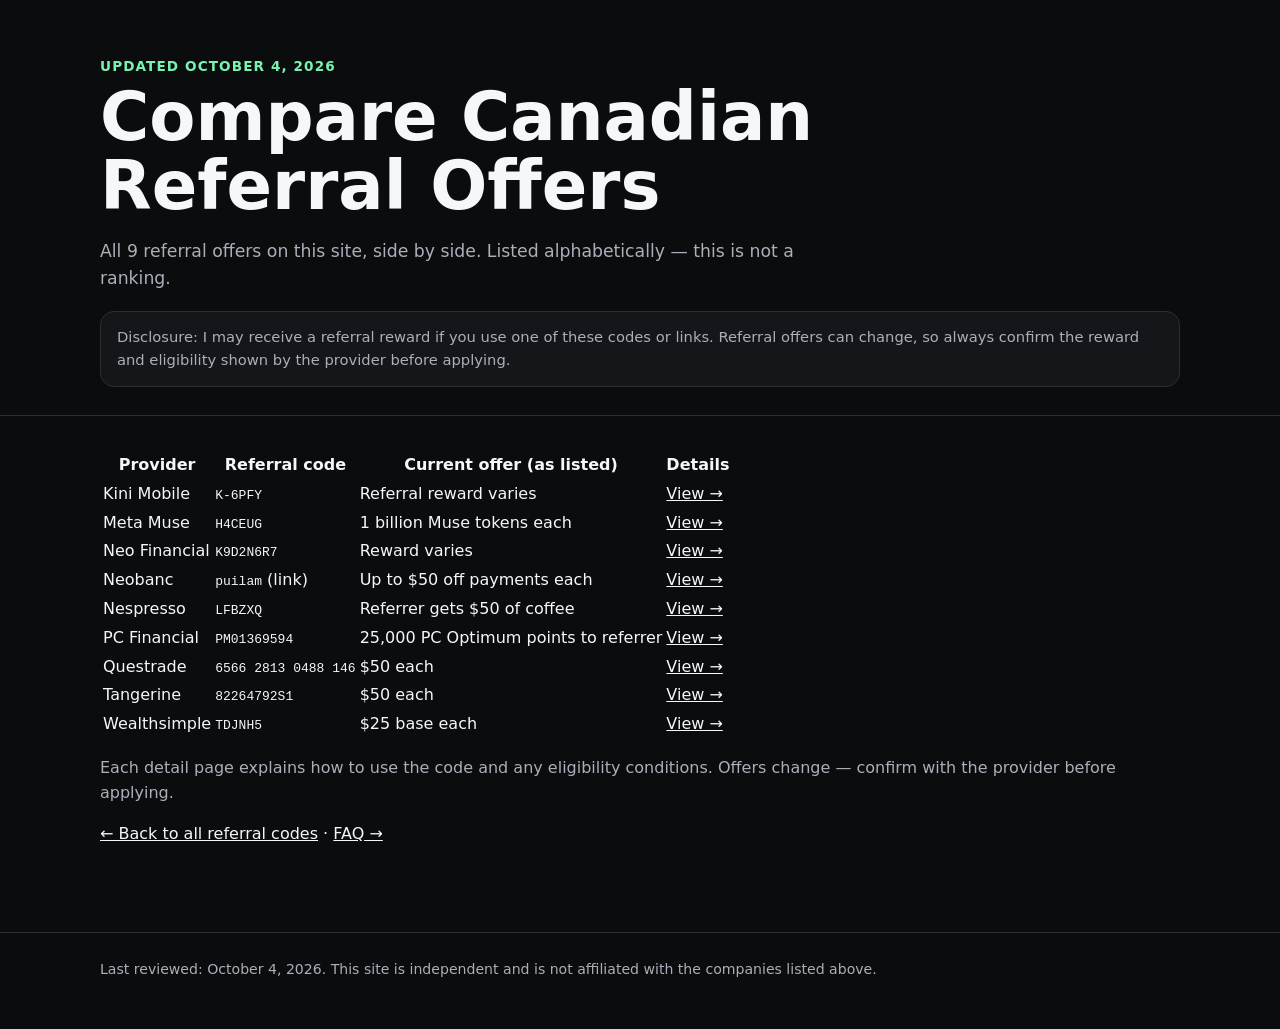
==== compare.html @ 427539eb "加入GA4追蹤（G-B30LPF75L4），12頁自動記錄outbound clicks" ====
<!doctype html>
<html lang="en-CA">
<head><!-- Google tag (gtag.js) -->
<script async src="https://www.googletagmanager.com/gtag/js?id=G-B30LPF75L4"></script>
<script>
  window.dataLayer = window.dataLayer || [];
  function gtag(){dataLayer.push(arguments);}
  gtag("js", new Date());
  gtag("config", "G-B30LPF75L4");
</script>
<meta charset="utf-8">
<meta name="viewport" content="width=device-width,initial-scale=1">
<title>Compare Canadian Referral Offers | October 2026</title>
<meta name="description" content="Side-by-side comparison of 9 Canadian referral offers: Wealthsimple, Questrade, Neo Financial, Meta Muse, Neobanc, Nespresso, Kini Mobile, Tangerine and PC Financial."><meta property="og:title" content="Compare Canadian Referral Offers | October 2026"><meta property="og:description" content="Side-by-side comparison of 9 Canadian referral offers: Wealthsimple, Questrade, Neo Financial, Meta Muse, Neobanc, Nespresso, Kini Mobile, Tangerine and PC Financial."><meta property="og:url" content="https://davidchung1998.github.io/canada-referral-hub/compare.html"><meta property="og:type" content="website"><meta property="og:site_name" content="Canada Referral Hub"><meta property="og:locale" content="en_CA">
<meta name="robots" content="index,follow,max-image-preview:large">
<link rel="stylesheet" href="styles.css"><link rel="canonical" href="https://davidchung1998.github.io/canada-referral-hub/compare.html">
<script type="application/ld+json">
{"@context":"https://schema.org","@type":"WebPage","name":"Compare Canadian Referral Offers","description":"Side-by-side comparison of 9 Canadian referral offers."}
</script>
</head>
<body>
<header>
  <div class="wrap">
    <div class="eyebrow">Updated October 4, 2026</div>
    <h1>Compare Canadian Referral Offers</h1>
    <p class="lead">All 9 referral offers on this site, side by side. Listed alphabetically — this is not a ranking.</p>
    <div class="disclosure">Disclosure: I may receive a referral reward if you use one of these codes or links. Referral offers can change, so always confirm the reward and eligibility shown by the provider before applying.</div>
  </div>
</header>
<main>
  <div class="wrap">
    <table>
      <thead><tr><th>Provider</th><th>Referral code</th><th>Current offer (as listed)</th><th>Details</th></tr></thead>
      <tbody>
        <tr><td>Kini Mobile</td><td><code>K-6PFY</code></td><td>Referral reward varies</td><td><a href="kini-mobile-referral-code.html">View →</a></td></tr>
        <tr><td>Meta Muse</td><td><code>H4CEUG</code></td><td>1 billion Muse tokens each</td><td><a href="meta-muse-referral-code.html">View →</a></td></tr>
        <tr><td>Neo Financial</td><td><code>K9D2N6R7</code></td><td>Reward varies</td><td><a href="neo-financial-referral-canada.html">View →</a></td></tr>
        <tr><td>Neobanc</td><td><code>puilam</code> (link)</td><td>Up to $50 off payments each</td><td><a href="neobanc-referral-canada.html">View →</a></td></tr>
        <tr><td>Nespresso</td><td><code>LFBZXQ</code></td><td>Referrer gets $50 of coffee</td><td><a href="nespresso-referral-code-canada.html">View →</a></td></tr>
        <tr><td>PC Financial</td><td><code>PM01369594</code></td><td>25,000 PC Optimum points to referrer</td><td><a href="pc-financial-referral-code.html">View →</a></td></tr>
        <tr><td>Questrade</td><td><code>6566 2813 0488 146</code></td><td>$50 each</td><td><a href="questrade-referral-code-canada.html">View →</a></td></tr>
        <tr><td>Tangerine</td><td><code>82264792S1</code></td><td>$50 each</td><td><a href="tangerine-orange-key-referral.html">View →</a></td></tr>
        <tr><td>Wealthsimple</td><td><code>TDJNH5</code></td><td>$25 base each</td><td><a href="wealthsimple-referral-canada.html">View →</a></td></tr>
      </tbody>
    </table>
    <p class="muted">Each detail page explains how to use the code and any eligibility conditions. Offers change — confirm with the provider before applying.</p>
    <p><a href="index.html">← Back to all referral codes</a> · <a href="faq.html">FAQ →</a></p>
  </div>
</main>
<footer>
  <div class="wrap">Last reviewed: October 4, 2026. This site is independent and is not affiliated with the companies listed above.</div>
</footer>
</body></html>
---- styles.css ----
:root{
  --bg:#0b0c0e;--panel:#14161a;--panel2:#1a1d22;--text:#f5f7fa;--muted:#a9b0ba;
  --line:#2a2e35;--accent:#79f2b0;--accent2:#b7ffd4;--warn:#ffd27a;
}
*{box-sizing:border-box}
body{margin:0;font-family:Inter,ui-sans-serif,system-ui,-apple-system,BlinkMacSystemFont,"Segoe UI",sans-serif;background:var(--bg);color:var(--text);line-height:1.55}
a{color:inherit}
.wrap{width:min(1080px,calc(100% - 32px));margin:auto}
header{padding:56px 0 28px;border-bottom:1px solid var(--line)}
.eyebrow{color:var(--accent);font-weight:700;font-size:.85rem;letter-spacing:.08em;text-transform:uppercase}
h1{font-size:clamp(2rem,6vw,4.2rem);line-height:1.02;margin:.4rem 0 1rem;max-width:900px}
.lead{font-size:1.08rem;color:var(--muted);max-width:760px}
.disclosure{margin-top:20px;padding:14px 16px;border:1px solid var(--line);border-radius:14px;background:var(--panel);color:var(--muted);font-size:.92rem}
main{padding:34px 0 70px}
.grid{display:grid;grid-template-columns:repeat(3,minmax(0,1fr));gap:16px}
.card{display:flex;flex-direction:column;gap:12px;padding:20px;border:1px solid var(--line);border-radius:18px;background:var(--panel);text-decoration:none;min-height:230px}
.card:hover{border-color:#4a515c;background:var(--panel2)}
.rank{display:flex;justify-content:space-between;gap:12px;align-items:flex-start}
.num{color:var(--muted);font-size:.85rem}
.badge{font-size:.78rem;font-weight:700;border:1px solid #395845;background:#14251c;color:var(--accent2);padding:4px 8px;border-radius:999px;white-space:nowrap}
.card h2{font-size:1.25rem;margin:0}
.value{font-size:1.05rem;font-weight:700}
.muted{color:var(--muted)}
.code{font-family:ui-monospace,SFMono-Regular,Menlo,monospace;background:#0f1114;border:1px solid var(--line);padding:10px 12px;border-radius:10px;overflow-wrap:anywhere}
.more{margin-top:auto;color:var(--accent);font-weight:700}
.page{max-width:800px}
.back{display:inline-block;margin-bottom:24px;color:var(--muted);text-decoration:none}
.back:hover{color:var(--text)}
.hero{padding:26px;border:1px solid var(--line);border-radius:22px;background:var(--panel);margin-bottom:22px}
.hero h1{font-size:clamp(2rem,5vw,3.4rem)}
.statrow{display:grid;grid-template-columns:1fr 1fr;gap:12px;margin:20px 0}
.stat{padding:14px;border:1px solid var(--line);border-radius:14px;background:#101216}
.label{font-size:.78rem;color:var(--muted);text-transform:uppercase;letter-spacing:.06em}
.big{font-size:1.1rem;font-weight:700;margin-top:4px}
.actions{display:flex;gap:10px;flex-wrap:wrap;margin-top:16px}
.btn{display:inline-block;text-decoration:none;padding:11px 15px;border-radius:12px;font-weight:800;border:1px solid var(--line);background:var(--panel2);color:var(--text);font:inherit;cursor:pointer}
.btn.primary{background:var(--accent);color:#08120d;border-color:var(--accent)}
section{padding:20px 0}
section h2{margin:0 0 10px;font-size:1.3rem}
ol{padding-left:1.3rem}
li{margin:8px 0}
.note{padding:14px 16px;border-left:3px solid var(--warn);background:#1d1910;color:#eadfca;border-radius:0 12px 12px 0}
footer{border-top:1px solid var(--line);padding:26px 0 48px;color:var(--muted);font-size:.88rem}
.smalllinks{display:flex;gap:14px;flex-wrap:wrap;margin-top:8px}
@media(max-width:800px){.grid{grid-template-columns:1fr 1fr}}
@media(max-width:560px){.grid{grid-template-columns:1fr}.statrow{grid-template-columns:1fr}header{padding-top:38px}}
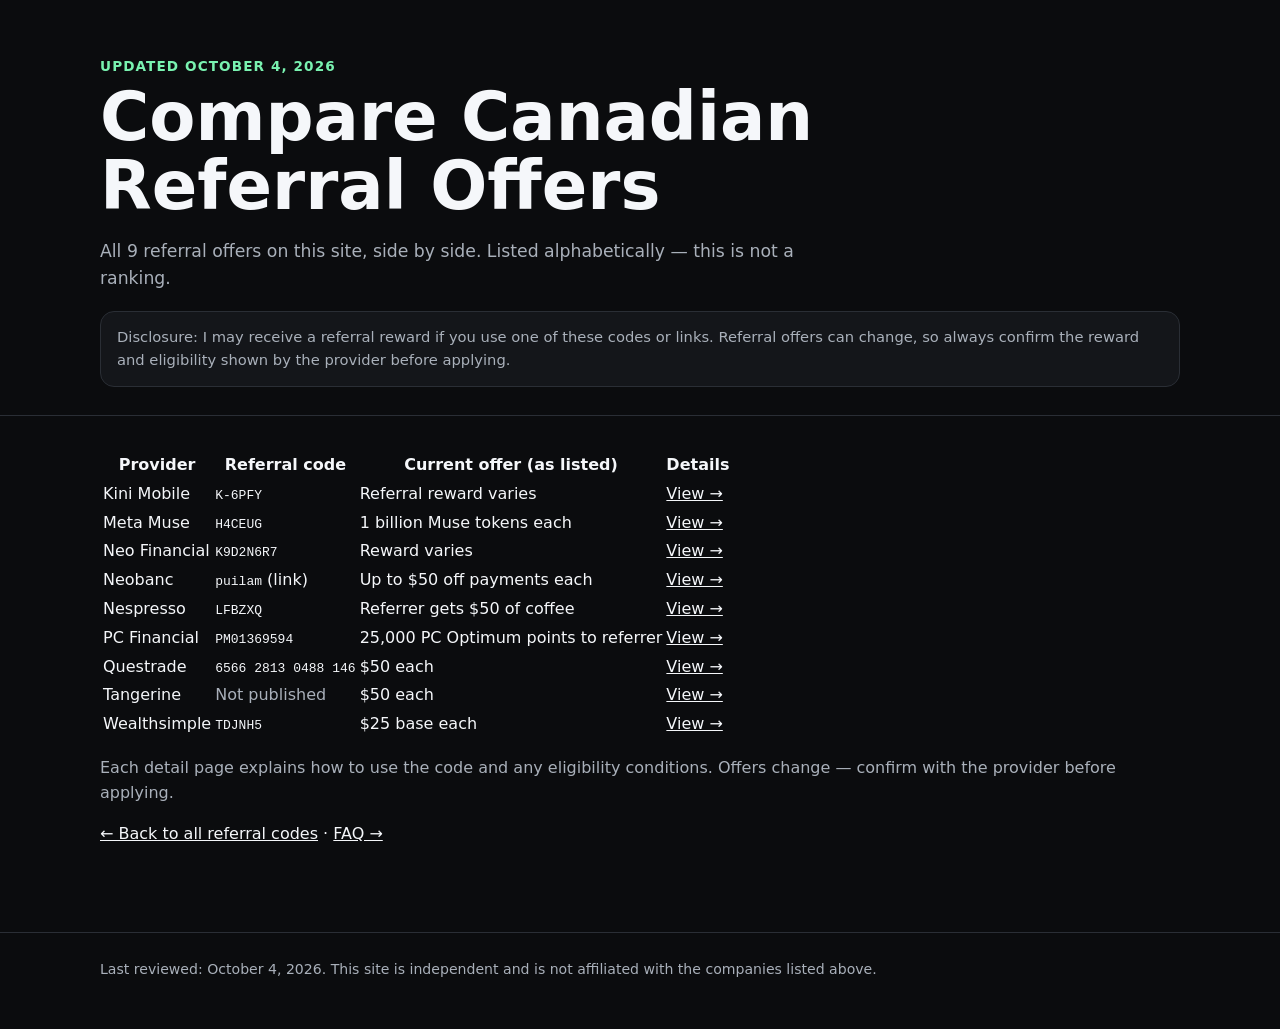
==== commit af2518a9: "Remove public Tangerine Orange Key (82264792S1) from index, detail page, compare and llms.txt — keep" ====
--- a/compare.html
+++ b/compare.html
@@ -39,7 +39,7 @@
         <tr><td>Nespresso</td><td><code>LFBZXQ</code></td><td>Referrer gets $50 of coffee</td><td><a href="nespresso-referral-code-canada.html">View →</a></td></tr>
         <tr><td>PC Financial</td><td><code>PM01369594</code></td><td>25,000 PC Optimum points to referrer</td><td><a href="pc-financial-referral-code.html">View →</a></td></tr>
         <tr><td>Questrade</td><td><code>6566 2813 0488 146</code></td><td>$50 each</td><td><a href="questrade-referral-code-canada.html">View →</a></td></tr>
-        <tr><td>Tangerine</td><td><code>82264792S1</code></td><td>$50 each</td><td><a href="tangerine-orange-key-referral.html">View →</a></td></tr>
+        <tr><td>Tangerine</td><td><span class="muted">Not published</span></td><td>$50 each</td><td><a href="tangerine-orange-key-referral.html">View →</a></td></tr>
         <tr><td>Wealthsimple</td><td><code>TDJNH5</code></td><td>$25 base each</td><td><a href="wealthsimple-referral-canada.html">View →</a></td></tr>
       </tbody>
     </table>
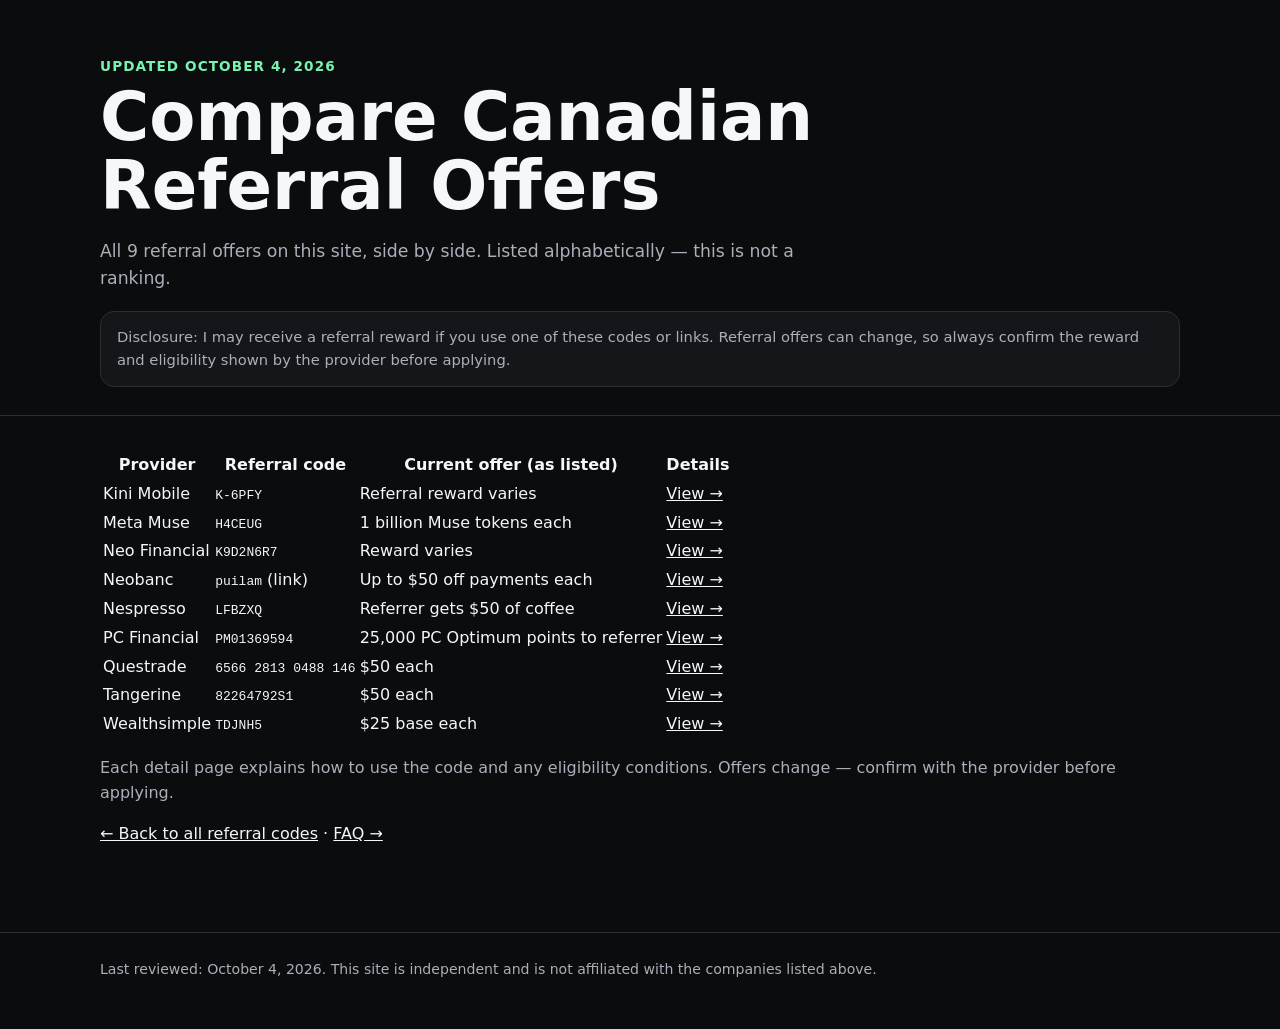
==== commit 2fed6aaf: "Restore Tangerine Orange Key on index, detail page, compare and llms.txt (user decision 2026-10-22: " ====
--- a/compare.html
+++ b/compare.html
@@ -39,7 +39,7 @@
         <tr><td>Nespresso</td><td><code>LFBZXQ</code></td><td>Referrer gets $50 of coffee</td><td><a href="nespresso-referral-code-canada.html">View →</a></td></tr>
         <tr><td>PC Financial</td><td><code>PM01369594</code></td><td>25,000 PC Optimum points to referrer</td><td><a href="pc-financial-referral-code.html">View →</a></td></tr>
         <tr><td>Questrade</td><td><code>6566 2813 0488 146</code></td><td>$50 each</td><td><a href="questrade-referral-code-canada.html">View →</a></td></tr>
-        <tr><td>Tangerine</td><td><span class="muted">Not published</span></td><td>$50 each</td><td><a href="tangerine-orange-key-referral.html">View →</a></td></tr>
+        <tr><td>Tangerine</td><td><code>82264792S1</code></td><td>$50 each</td><td><a href="tangerine-orange-key-referral.html">View →</a></td></tr>
         <tr><td>Wealthsimple</td><td><code>TDJNH5</code></td><td>$25 base each</td><td><a href="wealthsimple-referral-canada.html">View →</a></td></tr>
       </tbody>
     </table>
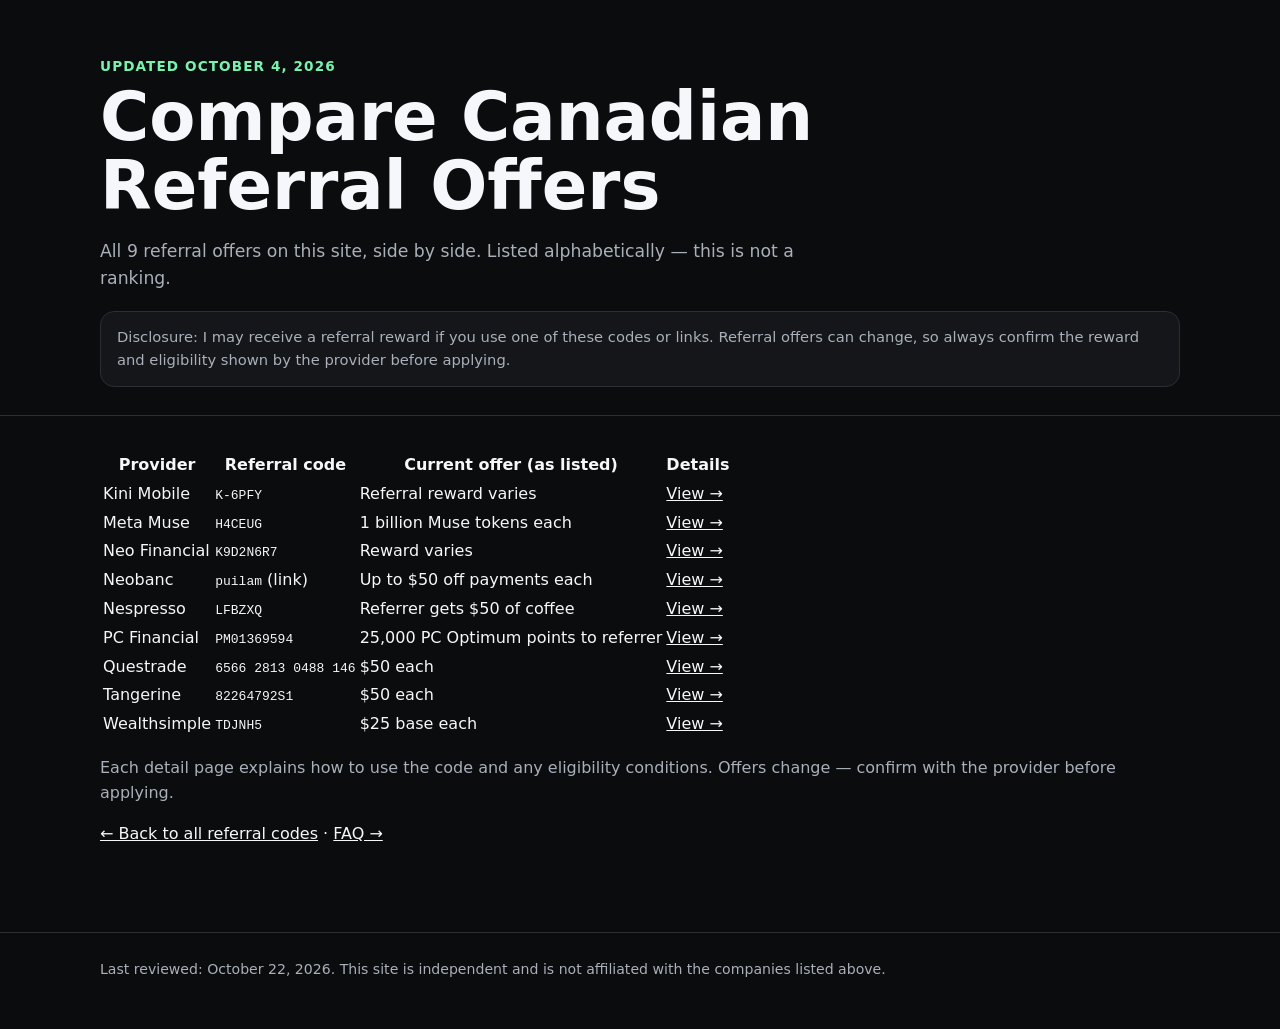
==== commit 8d1a75e7: "AI Search Visibility: refresh date signals, visible update/verification dates, Neo official sources," ====
--- a/compare.html
+++ b/compare.html
@@ -15,7 +15,7 @@
 <meta name="robots" content="index,follow,max-image-preview:large">
 <link rel="stylesheet" href="styles.css"><link rel="canonical" href="https://davidchung1998.github.io/canada-referral-hub/compare.html">
 <script type="application/ld+json">
-{"@context":"https://schema.org","@type":"WebPage","name":"Compare Canadian Referral Offers","description":"Side-by-side comparison of 9 Canadian referral offers."}
+{"@context":"https://schema.org","@type":"WebPage","name":"Compare Canadian Referral Offers","description":"Side-by-side comparison of 9 Canadian referral offers.","dateModified":"2026-10-22"}
 </script>
 </head>
 <body>
@@ -48,6 +48,6 @@
   </div>
 </main>
 <footer>
-  <div class="wrap">Last reviewed: October 4, 2026. This site is independent and is not affiliated with the companies listed above.</div>
+  <div class="wrap">Last reviewed: October 22, 2026. This site is independent and is not affiliated with the companies listed above.</div>
 </footer>
 </body></html>
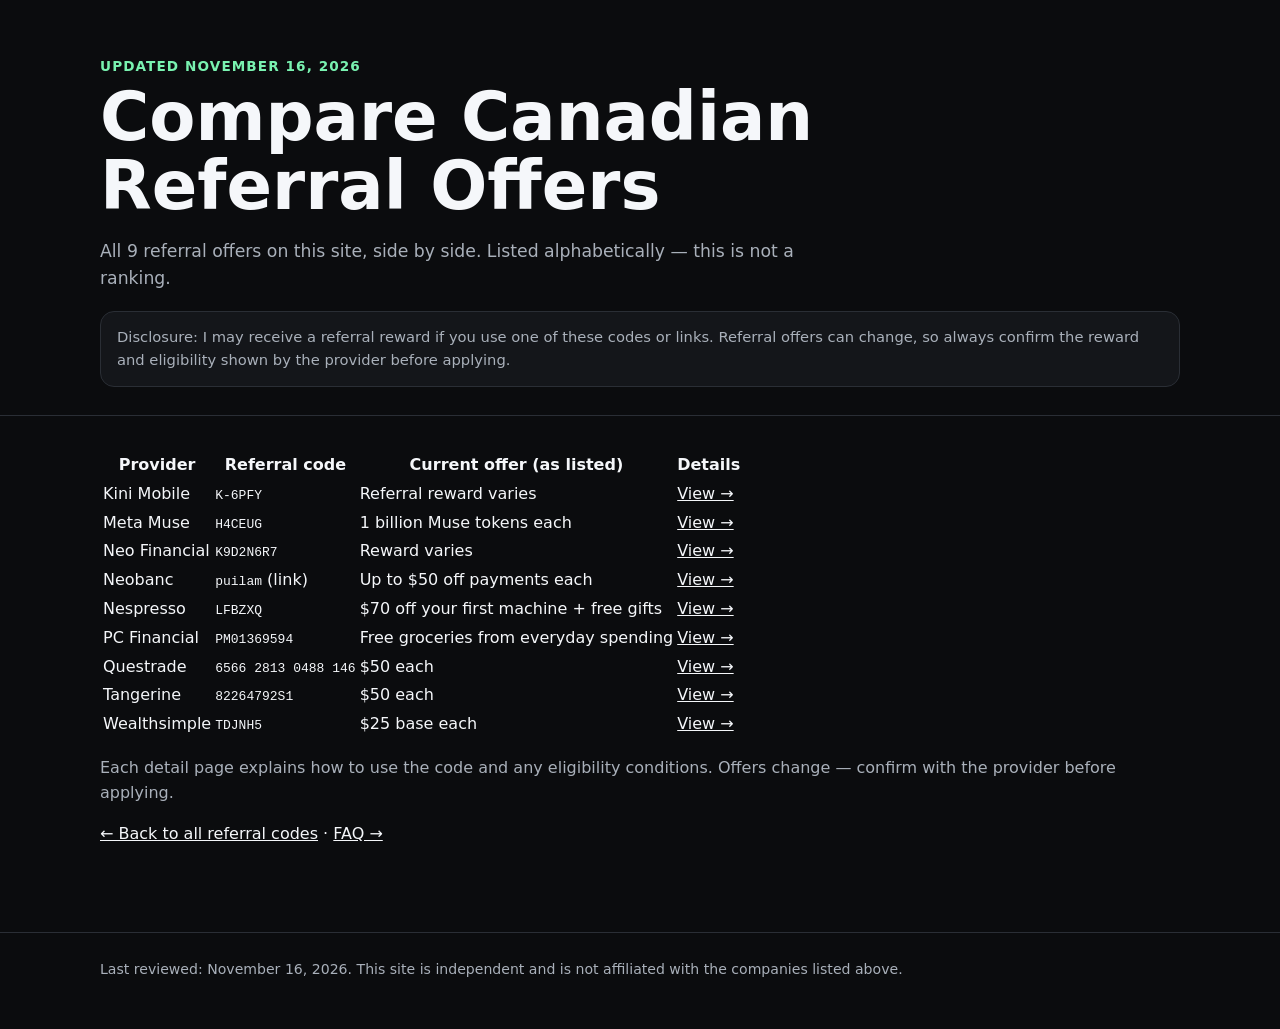
==== commit 474a526b: "Rewrite PC Financial and Nespresso pages in short visitor-first copy (new content direction, Nov 16 " ====
--- a/compare.html
+++ b/compare.html
@@ -10,18 +10,18 @@
 </script>
 <meta charset="utf-8">
 <meta name="viewport" content="width=device-width,initial-scale=1">
-<title>Compare Canadian Referral Offers | October 2026</title>
-<meta name="description" content="Side-by-side comparison of 9 Canadian referral offers: Wealthsimple, Questrade, Neo Financial, Meta Muse, Neobanc, Nespresso, Kini Mobile, Tangerine and PC Financial."><meta property="og:title" content="Compare Canadian Referral Offers | October 2026"><meta property="og:description" content="Side-by-side comparison of 9 Canadian referral offers: Wealthsimple, Questrade, Neo Financial, Meta Muse, Neobanc, Nespresso, Kini Mobile, Tangerine and PC Financial."><meta property="og:url" content="https://davidchung1998.github.io/canada-referral-hub/compare.html"><meta property="og:type" content="website"><meta property="og:site_name" content="Canada Referral Hub"><meta property="og:locale" content="en_CA">
+<title>Compare Canadian Referral Offers | November 2026</title>
+<meta name="description" content="Side-by-side comparison of 9 Canadian referral offers: Wealthsimple, Questrade, Neo Financial, Meta Muse, Neobanc, Nespresso, Kini Mobile, Tangerine and PC Financial."><meta property="og:title" content="Compare Canadian Referral Offers | November 2026"><meta property="og:description" content="Side-by-side comparison of 9 Canadian referral offers: Wealthsimple, Questrade, Neo Financial, Meta Muse, Neobanc, Nespresso, Kini Mobile, Tangerine and PC Financial."><meta property="og:url" content="https://davidchung1998.github.io/canada-referral-hub/compare.html"><meta property="og:type" content="website"><meta property="og:site_name" content="Canada Referral Hub"><meta property="og:locale" content="en_CA">
 <meta name="robots" content="index,follow,max-image-preview:large">
 <link rel="stylesheet" href="styles.css"><link rel="canonical" href="https://davidchung1998.github.io/canada-referral-hub/compare.html">
 <script type="application/ld+json">
-{"@context":"https://schema.org","@type":"WebPage","name":"Compare Canadian Referral Offers","description":"Side-by-side comparison of 9 Canadian referral offers.","dateModified":"2026-10-22"}
+{"@context":"https://schema.org","@type":"WebPage","name":"Compare Canadian Referral Offers","description":"Side-by-side comparison of 9 Canadian referral offers.","dateModified":"2026-11-16"}
 </script>
 </head>
 <body>
 <header>
   <div class="wrap">
-    <div class="eyebrow">Updated October 4, 2026</div>
+    <div class="eyebrow">Updated November 16, 2026</div>
     <h1>Compare Canadian Referral Offers</h1>
     <p class="lead">All 9 referral offers on this site, side by side. Listed alphabetically — this is not a ranking.</p>
     <div class="disclosure">Disclosure: I may receive a referral reward if you use one of these codes or links. Referral offers can change, so always confirm the reward and eligibility shown by the provider before applying.</div>
@@ -36,8 +36,8 @@
         <tr><td>Meta Muse</td><td><code>H4CEUG</code></td><td>1 billion Muse tokens each</td><td><a href="meta-muse-referral-code.html">View →</a></td></tr>
         <tr><td>Neo Financial</td><td><code>K9D2N6R7</code></td><td>Reward varies</td><td><a href="neo-financial-referral-canada.html">View →</a></td></tr>
         <tr><td>Neobanc</td><td><code>puilam</code> (link)</td><td>Up to $50 off payments each</td><td><a href="neobanc-referral-canada.html">View →</a></td></tr>
-        <tr><td>Nespresso</td><td><code>LFBZXQ</code></td><td>Referrer gets $50 of coffee</td><td><a href="nespresso-referral-code-canada.html">View →</a></td></tr>
-        <tr><td>PC Financial</td><td><code>PM01369594</code></td><td>25,000 PC Optimum points to referrer</td><td><a href="pc-financial-referral-code.html">View →</a></td></tr>
+        <tr><td>Nespresso</td><td><code>LFBZXQ</code></td><td>$70 off your first machine + free gifts</td><td><a href="nespresso-referral-code-canada.html">View →</a></td></tr>
+        <tr><td>PC Financial</td><td><code>PM01369594</code></td><td>Free groceries from everyday spending</td><td><a href="pc-financial-referral-code.html">View →</a></td></tr>
         <tr><td>Questrade</td><td><code>6566 2813 0488 146</code></td><td>$50 each</td><td><a href="questrade-referral-code-canada.html">View →</a></td></tr>
         <tr><td>Tangerine</td><td><code>82264792S1</code></td><td>$50 each</td><td><a href="tangerine-orange-key-referral.html">View →</a></td></tr>
         <tr><td>Wealthsimple</td><td><code>TDJNH5</code></td><td>$25 base each</td><td><a href="wealthsimple-referral-canada.html">View →</a></td></tr>
@@ -48,6 +48,6 @@
   </div>
 </main>
 <footer>
-  <div class="wrap">Last reviewed: October 22, 2026. This site is independent and is not affiliated with the companies listed above.</div>
+  <div class="wrap">Last reviewed: November 16, 2026. This site is independent and is not affiliated with the companies listed above.</div>
 </footer>
 </body></html>
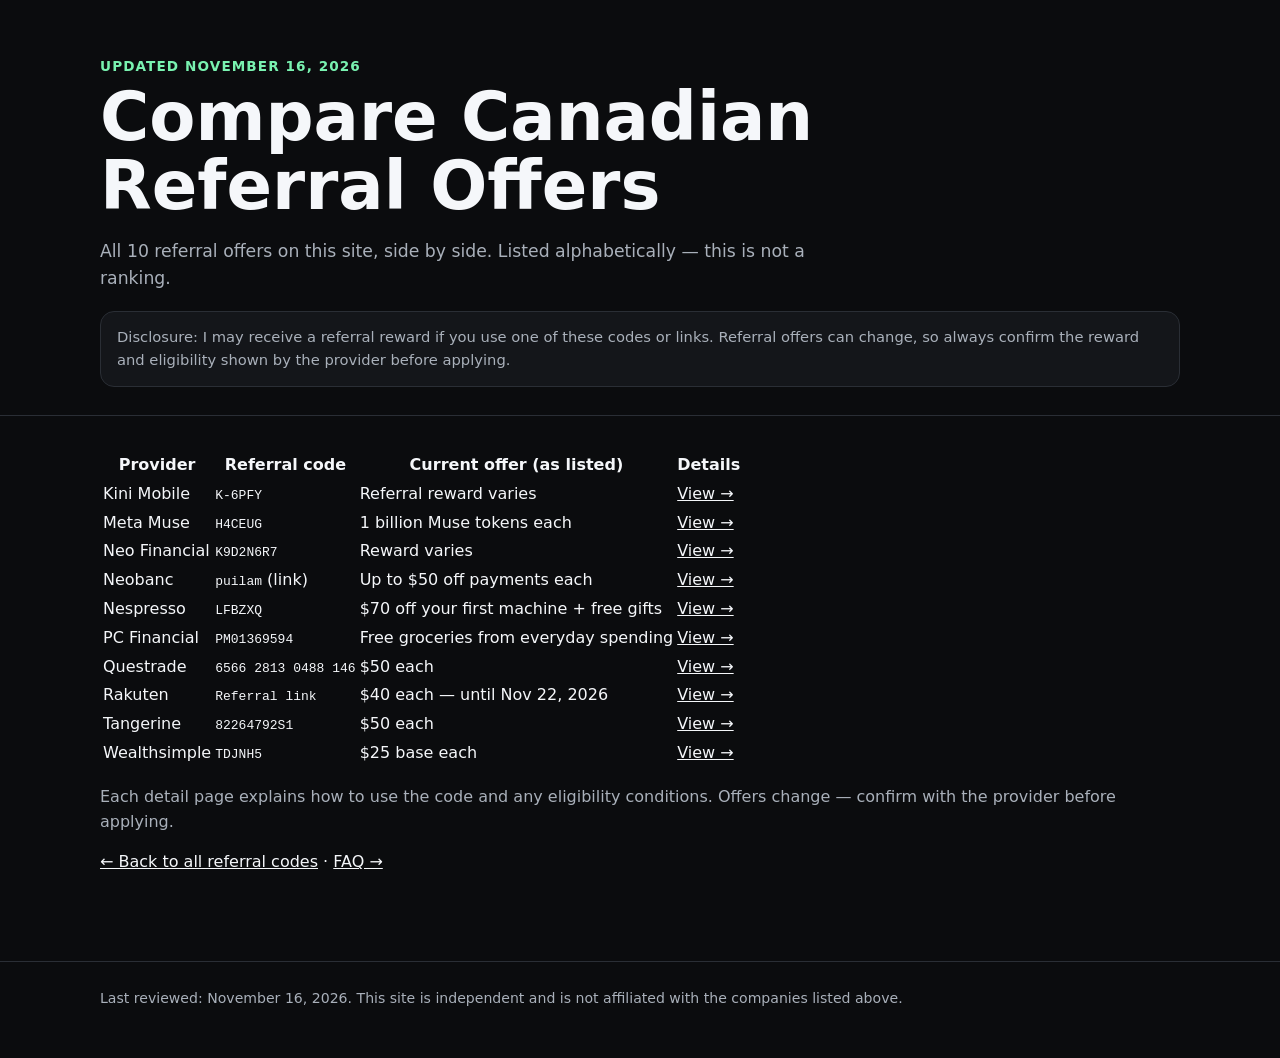
==== commit 8465b004: "Add Rakuten referral page (Refer & Earn $40 until Nov 22, 2026); wire into homepage, compare, llms.t" ====
--- a/compare.html
+++ b/compare.html
@@ -11,11 +11,11 @@
 <meta charset="utf-8">
 <meta name="viewport" content="width=device-width,initial-scale=1">
 <title>Compare Canadian Referral Offers | November 2026</title>
-<meta name="description" content="Side-by-side comparison of 9 Canadian referral offers: Wealthsimple, Questrade, Neo Financial, Meta Muse, Neobanc, Nespresso, Kini Mobile, Tangerine and PC Financial."><meta property="og:title" content="Compare Canadian Referral Offers | November 2026"><meta property="og:description" content="Side-by-side comparison of 9 Canadian referral offers: Wealthsimple, Questrade, Neo Financial, Meta Muse, Neobanc, Nespresso, Kini Mobile, Tangerine and PC Financial."><meta property="og:url" content="https://davidchung1998.github.io/canada-referral-hub/compare.html"><meta property="og:type" content="website"><meta property="og:site_name" content="Canada Referral Hub"><meta property="og:locale" content="en_CA">
+<meta name="description" content="Side-by-side comparison of 10 Canadian referral offers: Wealthsimple, Questrade, Neo Financial, Meta Muse, Neobanc, Nespresso, Kini Mobile, Tangerine, PC Financial and Rakuten."><meta property="og:title" content="Compare Canadian Referral Offers | November 2026"><meta property="og:description" content="Side-by-side comparison of 10 Canadian referral offers: Wealthsimple, Questrade, Neo Financial, Meta Muse, Neobanc, Nespresso, Kini Mobile, Tangerine, PC Financial and Rakuten."><meta property="og:url" content="https://davidchung1998.github.io/canada-referral-hub/compare.html"><meta property="og:type" content="website"><meta property="og:site_name" content="Canada Referral Hub"><meta property="og:locale" content="en_CA">
 <meta name="robots" content="index,follow,max-image-preview:large">
 <link rel="stylesheet" href="styles.css"><link rel="canonical" href="https://davidchung1998.github.io/canada-referral-hub/compare.html">
 <script type="application/ld+json">
-{"@context":"https://schema.org","@type":"WebPage","name":"Compare Canadian Referral Offers","description":"Side-by-side comparison of 9 Canadian referral offers.","dateModified":"2026-11-16"}
+{"@context":"https://schema.org","@type":"WebPage","name":"Compare Canadian Referral Offers","description":"Side-by-side comparison of 10 Canadian referral offers.","dateModified":"2026-11-16"}
 </script>
 </head>
 <body>
@@ -23,7 +23,7 @@
   <div class="wrap">
     <div class="eyebrow">Updated November 16, 2026</div>
     <h1>Compare Canadian Referral Offers</h1>
-    <p class="lead">All 9 referral offers on this site, side by side. Listed alphabetically — this is not a ranking.</p>
+    <p class="lead">All 10 referral offers on this site, side by side. Listed alphabetically — this is not a ranking.</p>
     <div class="disclosure">Disclosure: I may receive a referral reward if you use one of these codes or links. Referral offers can change, so always confirm the reward and eligibility shown by the provider before applying.</div>
   </div>
 </header>
@@ -39,6 +39,7 @@
         <tr><td>Nespresso</td><td><code>LFBZXQ</code></td><td>$70 off your first machine + free gifts</td><td><a href="nespresso-referral-code-canada.html">View →</a></td></tr>
         <tr><td>PC Financial</td><td><code>PM01369594</code></td><td>Free groceries from everyday spending</td><td><a href="pc-financial-referral-code.html">View →</a></td></tr>
         <tr><td>Questrade</td><td><code>6566 2813 0488 146</code></td><td>$50 each</td><td><a href="questrade-referral-code-canada.html">View →</a></td></tr>
+        <tr><td>Rakuten</td><td><code>Referral link</code></td><td>$40 each — until Nov 22, 2026</td><td><a href="rakuten-referral-canada.html">View →</a></td></tr>
         <tr><td>Tangerine</td><td><code>82264792S1</code></td><td>$50 each</td><td><a href="tangerine-orange-key-referral.html">View →</a></td></tr>
         <tr><td>Wealthsimple</td><td><code>TDJNH5</code></td><td>$25 base each</td><td><a href="wealthsimple-referral-canada.html">View →</a></td></tr>
       </tbody>
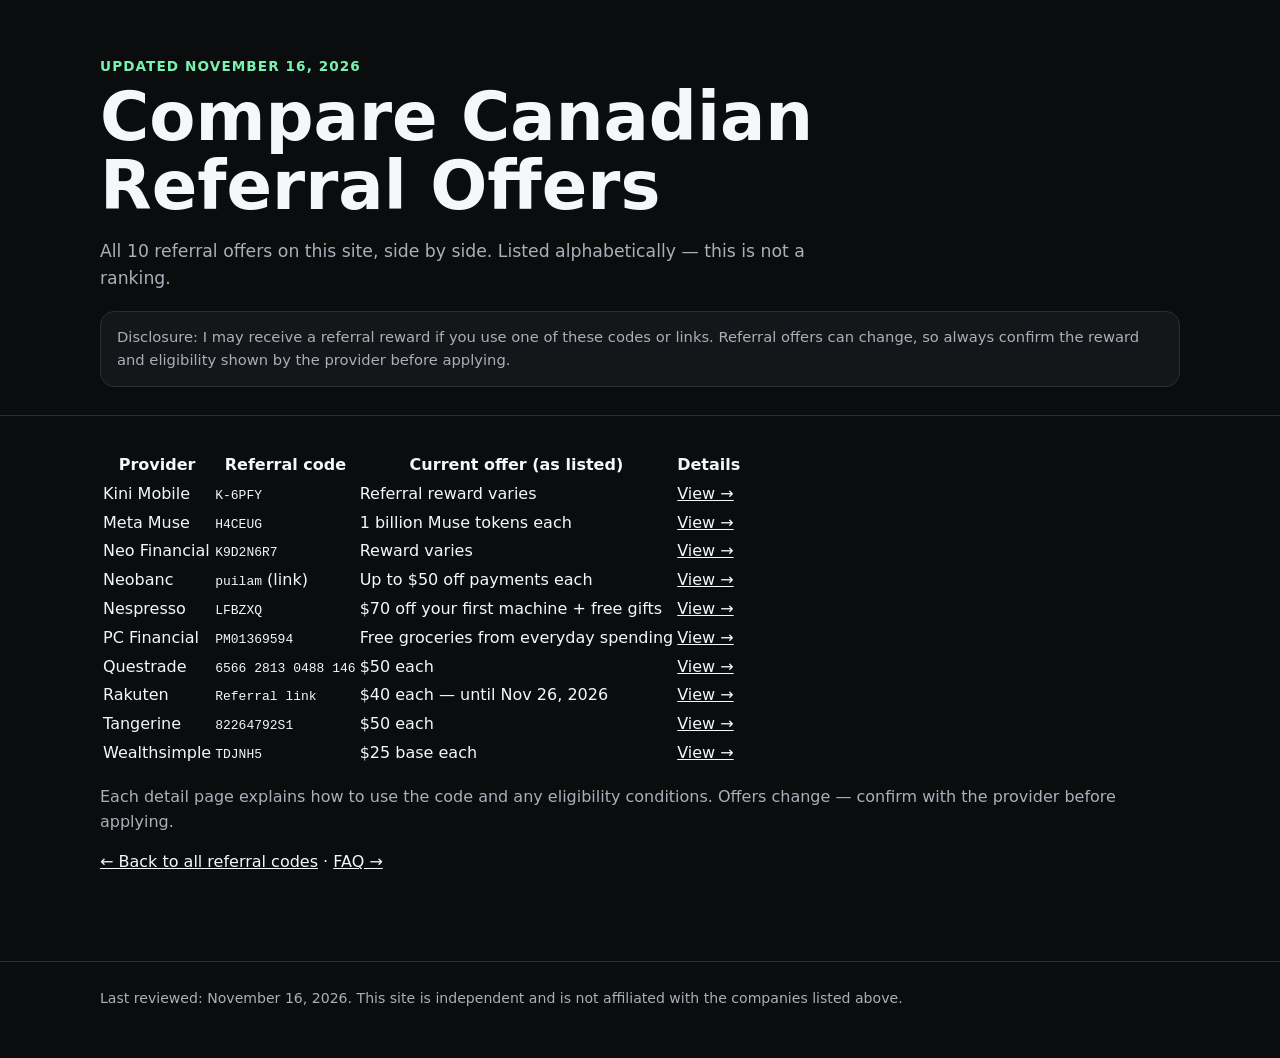
==== commit 8d5221f4: "Rakuten 0 referral extended to Nov 26, 2026 (verified in member account Nov 23); remove unverified 0" ====
--- a/compare.html
+++ b/compare.html
@@ -11,11 +11,11 @@
 <meta charset="utf-8">
 <meta name="viewport" content="width=device-width,initial-scale=1">
 <title>Compare Canadian Referral Offers | November 2026</title>
-<meta name="description" content="Side-by-side comparison of 10 Canadian referral offers: Wealthsimple, Questrade, Neo Financial, Meta Muse, Neobanc, Nespresso, Kini Mobile, Tangerine, PC Financial and Rakuten."><meta property="og:title" content="Compare Canadian Referral Offers | November 2026"><meta property="og:description" content="Side-by-side comparison of 10 Canadian referral offers: Wealthsimple, Questrade, Neo Financial, Meta Muse, Neobanc, Nespresso, Kini Mobile, Tangerine, PC Financial and Rakuten."><meta property="og:url" content="https://davidchung1998.github.io/canada-referral-hub/compare.html"><meta property="og:type" content="website"><meta property="og:site_name" content="Canada Referral Hub"><meta property="og:locale" content="en_CA">
+<meta name="description" content="Compare Canadian referral offers for Wealthsimple, Questrade, Neo, Muse, Neobanc, Nespresso, Kini, Tangerine, PC Financial and Rakuten."><meta property="og:title" content="Compare Canadian Referral Offers | November 2026"><meta property="og:description" content="Side-by-side comparison of 10 Canadian referral offers: Wealthsimple, Questrade, Neo Financial, Meta Muse, Neobanc, Nespresso, Kini Mobile, Tangerine, PC Financial and Rakuten."><meta property="og:url" content="https://davidchung1998.github.io/canada-referral-hub/compare.html"><meta property="og:type" content="website"><meta property="og:site_name" content="Canada Referral Hub"><meta property="og:locale" content="en_CA">
 <meta name="robots" content="index,follow,max-image-preview:large">
 <link rel="stylesheet" href="styles.css"><link rel="canonical" href="https://davidchung1998.github.io/canada-referral-hub/compare.html">
 <script type="application/ld+json">
-{"@context":"https://schema.org","@type":"WebPage","name":"Compare Canadian Referral Offers","description":"Side-by-side comparison of 10 Canadian referral offers.","dateModified":"2026-11-16"}
+{"@context":"https://schema.org","@type":"WebPage","name":"Compare Canadian Referral Offers","description":"Side-by-side comparison of 10 Canadian referral offers.","dateModified":"2026-11-23"}
 </script>
 </head>
 <body>
@@ -39,7 +39,7 @@
         <tr><td>Nespresso</td><td><code>LFBZXQ</code></td><td>$70 off your first machine + free gifts</td><td><a href="nespresso-referral-code-canada.html">View →</a></td></tr>
         <tr><td>PC Financial</td><td><code>PM01369594</code></td><td>Free groceries from everyday spending</td><td><a href="pc-financial-referral-code.html">View →</a></td></tr>
         <tr><td>Questrade</td><td><code>6566 2813 0488 146</code></td><td>$50 each</td><td><a href="questrade-referral-code-canada.html">View →</a></td></tr>
-        <tr><td>Rakuten</td><td><code>Referral link</code></td><td>$40 each — until Nov 22, 2026</td><td><a href="rakuten-referral-canada.html">View →</a></td></tr>
+        <tr><td>Rakuten</td><td><code>Referral link</code></td><td>$40 each — until Nov 26, 2026</td><td><a href="rakuten-referral-canada.html">View →</a></td></tr>
         <tr><td>Tangerine</td><td><code>82264792S1</code></td><td>$50 each</td><td><a href="tangerine-orange-key-referral.html">View →</a></td></tr>
         <tr><td>Wealthsimple</td><td><code>TDJNH5</code></td><td>$25 base each</td><td><a href="wealthsimple-referral-canada.html">View →</a></td></tr>
       </tbody>
